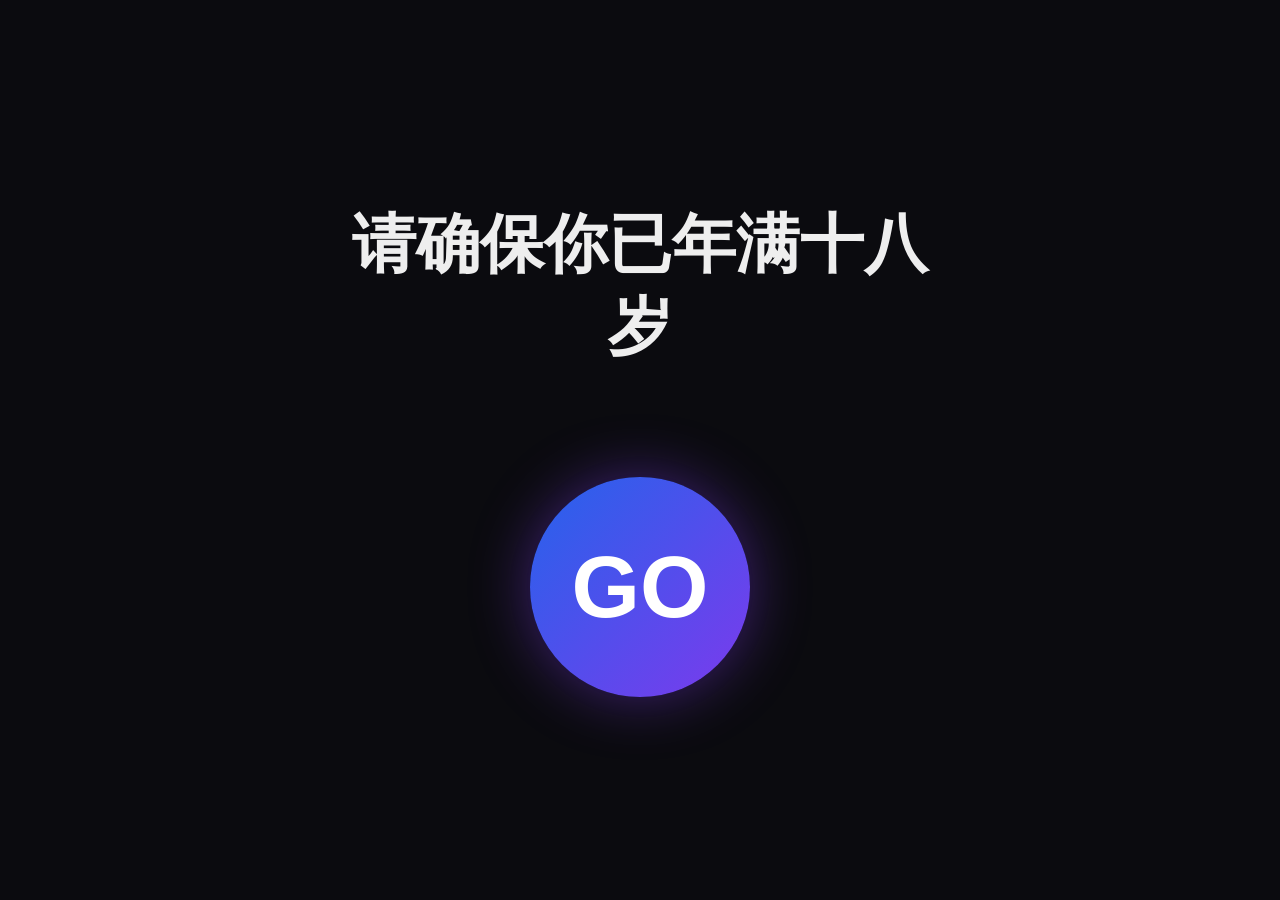
==== 18.html @ a557cd04 "Rename 18.js to 18.html" ====
<!DOCTYPE html>
<html lang="zh-CN">
<head>
    <meta charset="UTF-8">
    <meta name="viewport" content="width=device-width, initial-scale=1.0">
    <title>年龄确认</title>
    <style>
        * {
            margin: 0;
            padding: 0;
            box-sizing: border-box;
        }
        body {
            background-color: #0b0b0f;
            min-height: 100vh;
            width: 100vw;
            display: flex;
            flex-direction: column;
            justify-content: center;
            align-items: center;
            padding: 24px;
            overflow-x: hidden;
        }
        .container {
            width: 100%;
            max-width: 600px;
            text-align: center;
        }
        .tip-text {
            font-size: clamp(2rem,8vw,4rem);
            font-weight: 900;
            color: #eeeeee;
            line-height: 1.3;
            margin-bottom: 12vh;
        }
        .go-btn {
            width: clamp(120px,35vw,220px);
            height: clamp(120px,35vw,220px);
            border-radius: 50%;
            background: linear-gradient(135deg,#2563eb,#7c3aed);
            display: flex;
            justify-content: center;
            align-items: center;
            margin: 0 auto;
            cursor: pointer;
            box-shadow: 0 0 60px rgba(124, 58, 237,0.45);
            transition: transform 0.25s ease, box-shadow 0.25s ease;
            border: none;
        }
        .go-btn:hover {
            transform: scale(1.08);
            box-shadow: 0 0 90px rgba(124, 58, 237,0.65);
        }
        .go-btn:active {
            transform: scale(0.96);
        }
        .go-logo {
            font-size: clamp(3rem,10vw,5.5rem);
            font-weight: bold;
            color:#ffffff;
        }
    </style>
</head>
<body>
    <div class="container">
        <div class="tip-text">请确保你已年满十八岁</div>
        <button class="go-btn" onclick="location.href='https://h5.xxoo412.org/#/longvideo'">
            <div class="go-logo">GO</div>
        </button>
    </div>
</body>
</html>
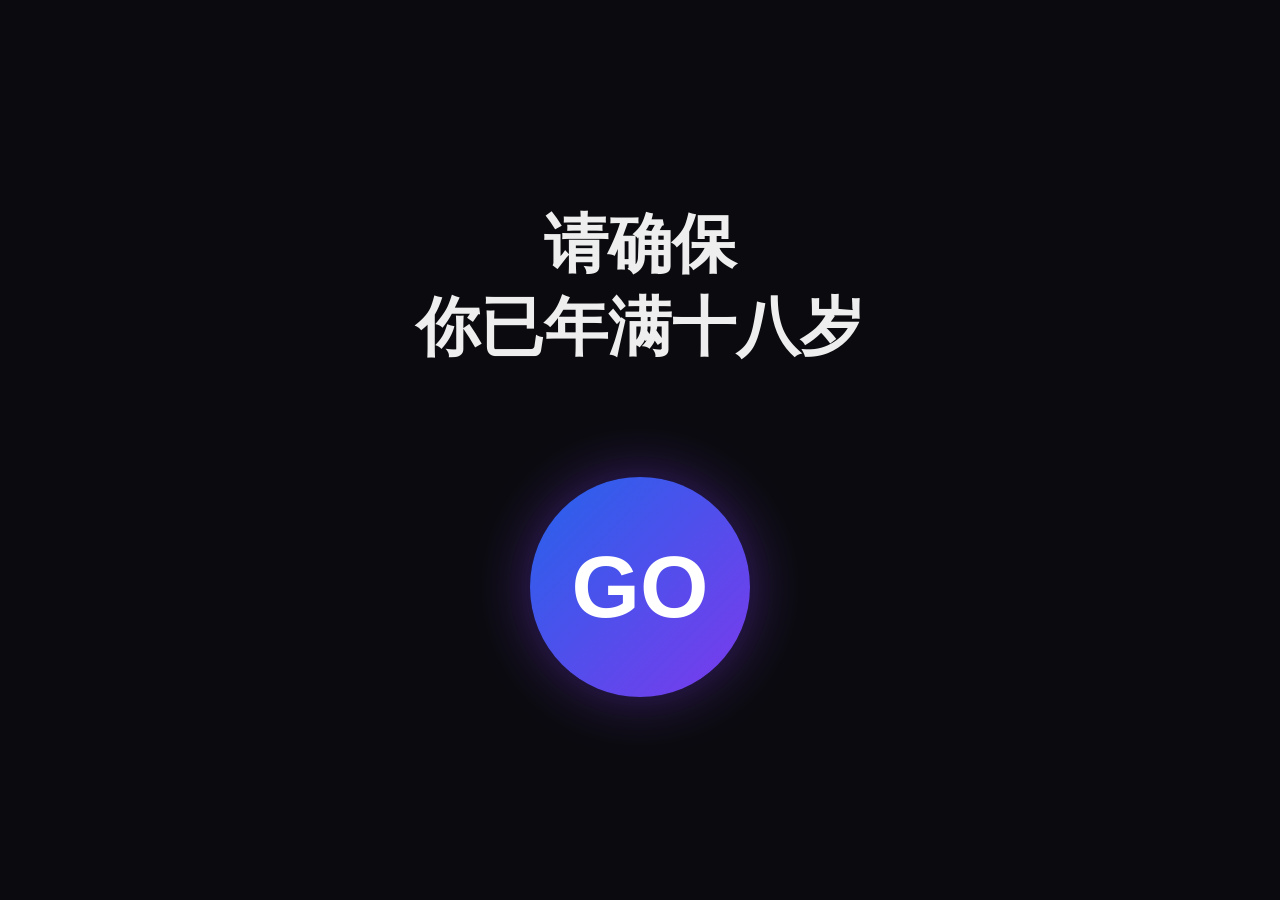
==== commit 6a203f36: "Update 18.html" ====
--- a/18.html
+++ b/18.html
@@ -64,8 +64,8 @@
 </head>
 <body>
     <div class="container">
-        <div class="tip-text">请确保你已年满十八岁</div>
-        <button class="go-btn" onclick="location.href='https://h5.xxoo412.org/#/longvideo'">
+        <div class="tip-text">请确保<br>你已年满十八岁</div>
+        <button class="go-btn" onclick="location.href='https://https://h5.xxoo412.org/#/video/category'">
             <div class="go-logo">GO</div>
         </button>
     </div>
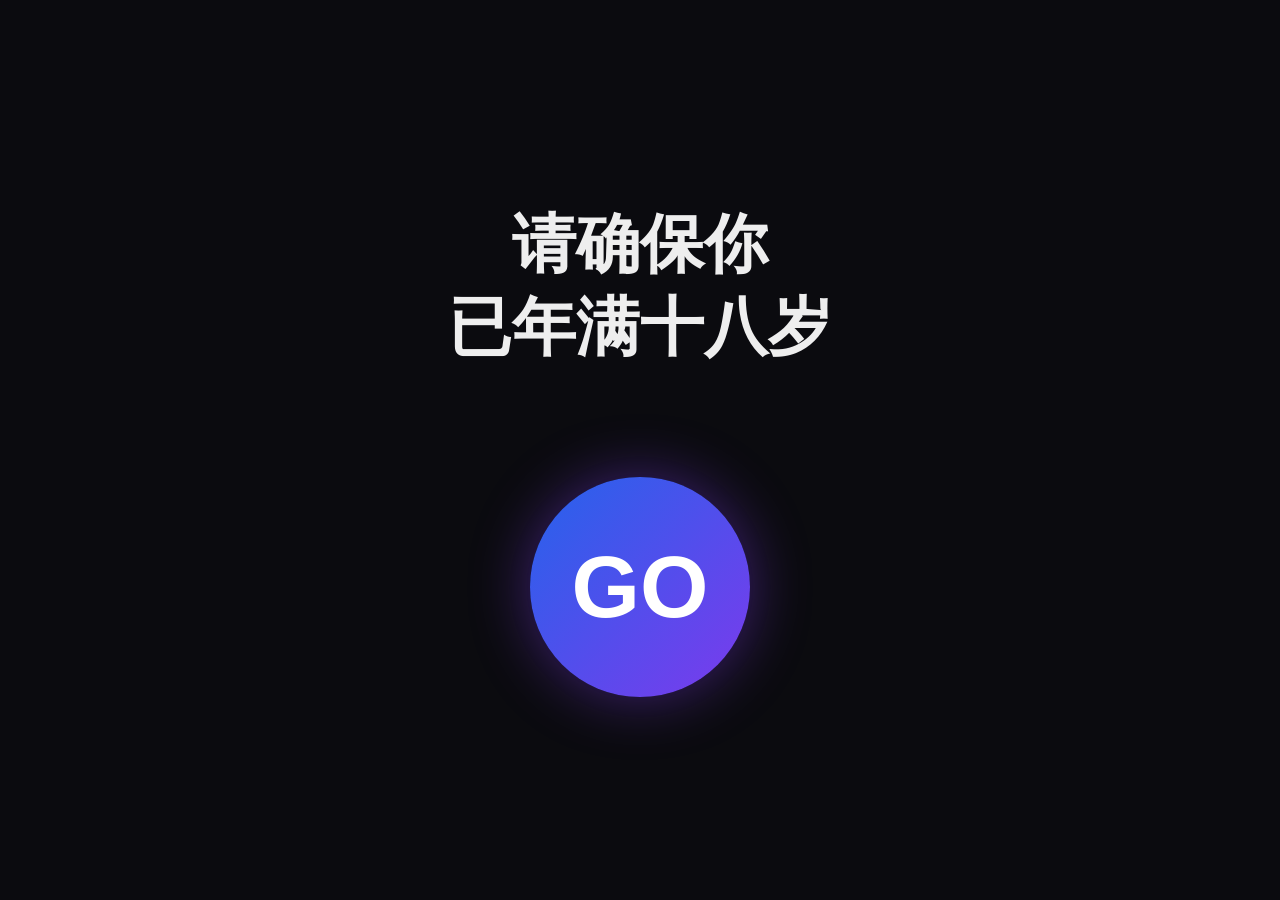
==== commit a06be9b2: "Update age confirmation message in 18.html" ====
--- a/18.html
+++ b/18.html
@@ -64,7 +64,7 @@
 </head>
 <body>
     <div class="container">
-        <div class="tip-text">请确保<br>你已年满十八岁</div>
+        <div class="tip-text">请确保你<br>已年满十八岁</div>
         <button class="go-btn" onclick="location.href='https://https://h5.xxoo412.org/#/video/category'">
             <div class="go-logo">GO</div>
         </button>
